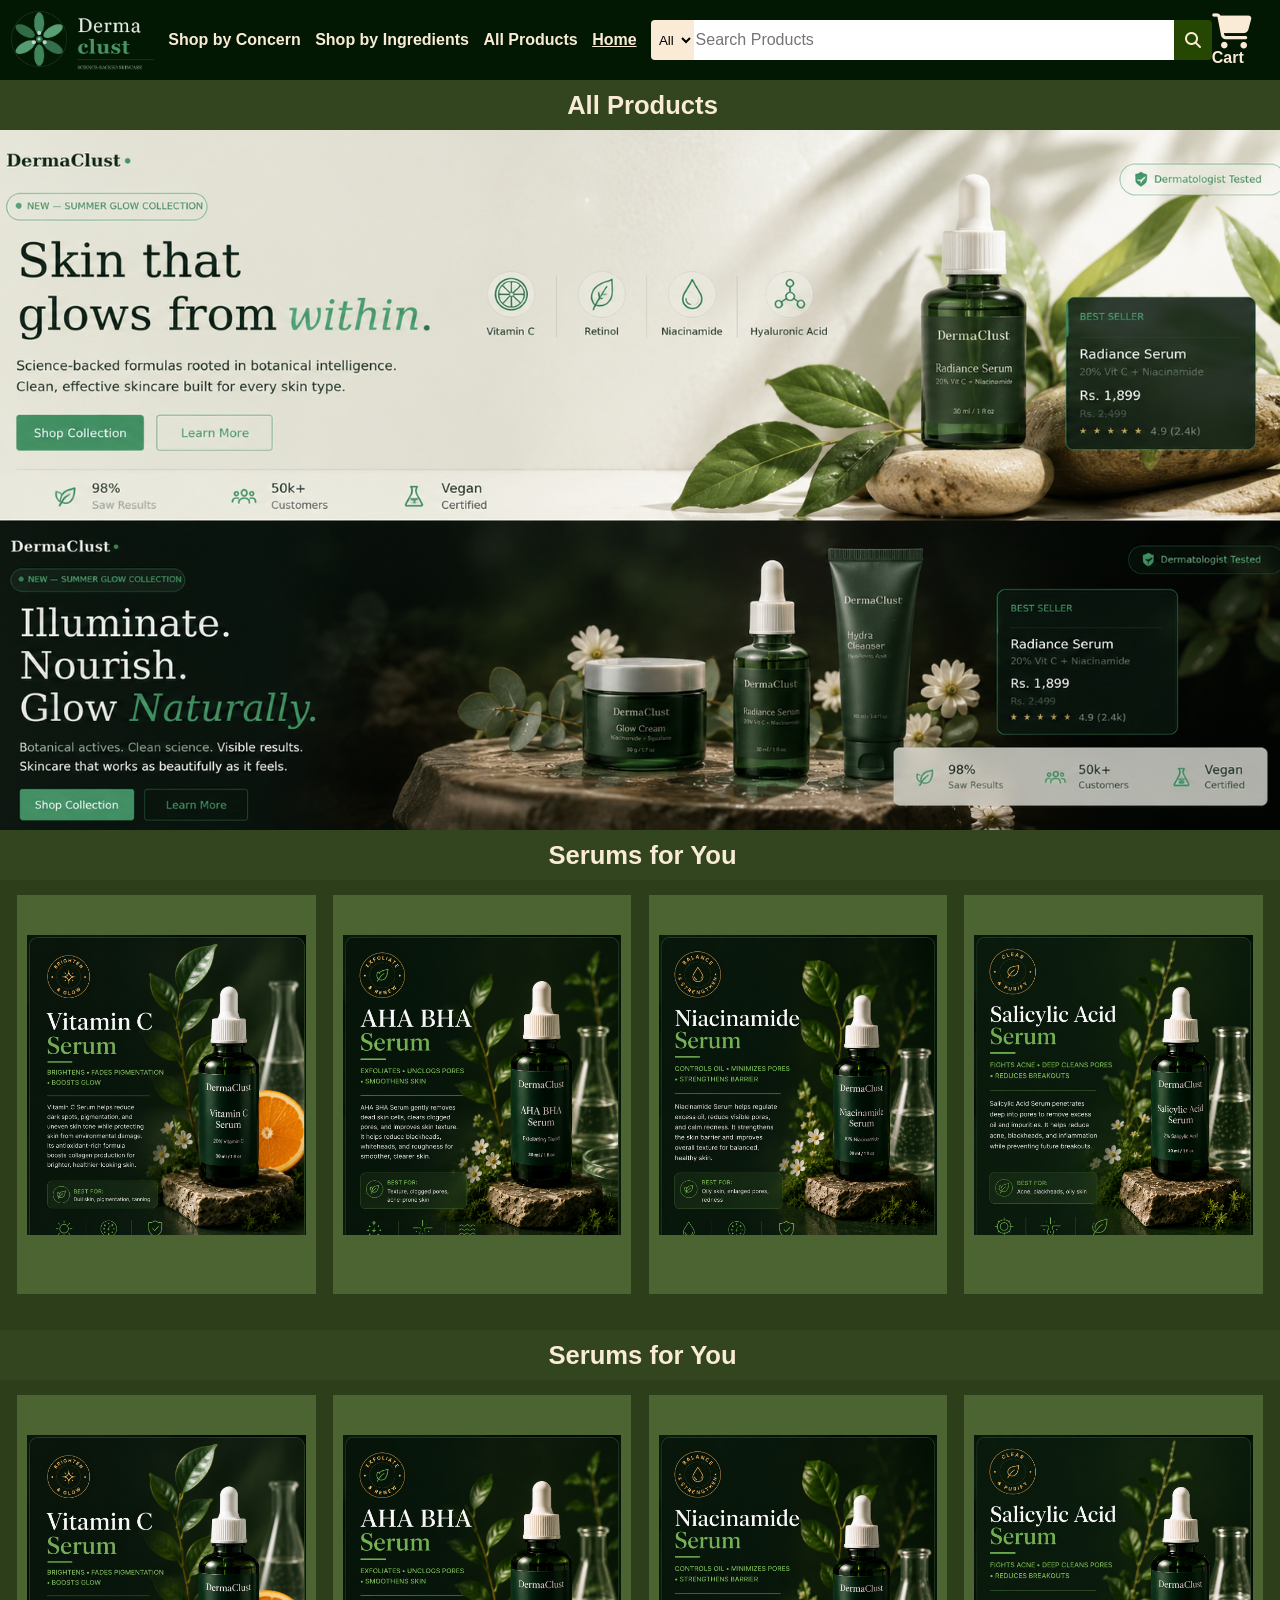
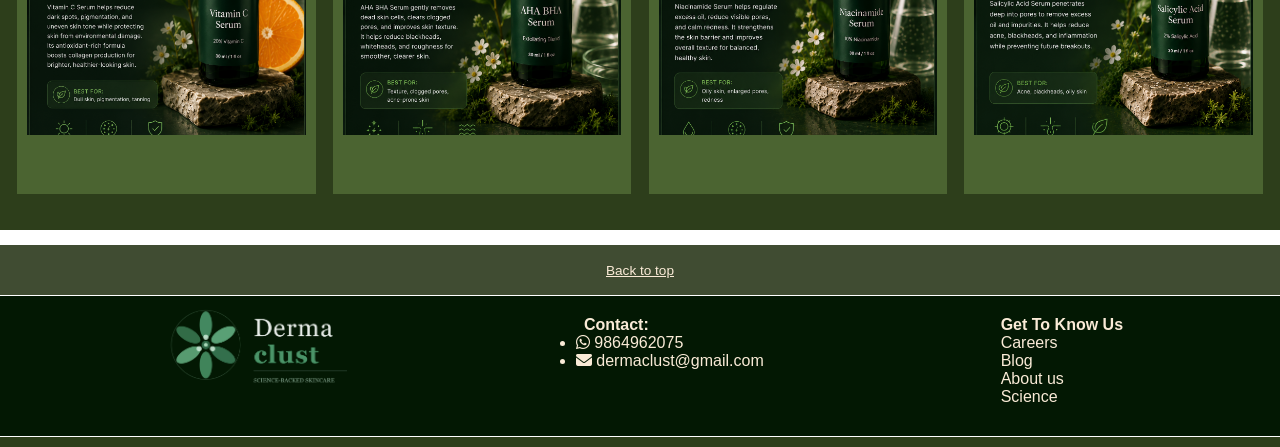
==== description.html @ 1fc8013f "Add files via upload" ====
<!DOCTYPE html>
<html lang="en">

<head>
    <meta charset="UTF-8">
    <meta name="viewport" content="width=device-width, initial-scale=1.0">
    <title>Product Description</title>
    <link rel="stylesheet" href="https://cdnjs.cloudflare.com/ajax/libs/font-awesome/6.5.0/css/all.min.css">
    <link rel="stylesheet" href="style.css">
</head>

<body>
    <!--Header Section-->
    <header>
        <div class="navbar">
            <div class="nav-logo"></div>
            <div class="nav-tabs">
                <div class="shop-by-concern shop">
                    Shop by Concern
                </div>
                <div class="shop-by-ingredients shop">
                    Shop by Ingredients
                </div>
                <div class="all-products shop">
                    All Products
                </div>
                <div class="home shop">
                    <a href="index.html" style="color: antiquewhite;">Home</a>
                </div>
            </div>
            <div class="nav-search">
                <select class="search-select">
                    <option>All</option>
                </select>
                <input placeholder="Search Products" class="search-input">
                <div class="search-icon">
                    <i class="fa-solid fa-magnifying-glass"></i>
                </div>
            </div>
            <div class="cart-logo shop">
                <i class="fa-solid fa-cart-shopping"></i>
                Cart
            </div>
        </div>
    </header>
    <!--hero section-->
    <div class="sub-nav">
        <p>All Products</p>
    </div>
    <div class="hero-sec">
        <div class="hero-wrapper">
            <img src="Banner1.png">
            <img src="Banner2.png">
            <img src="Banner3.png">
        </div>
    </div>
    <!--Product Description Section-->
        <!--SERUMS-->
    <div class="sub-nav">
        <p>Serums for You</p>
    </div>
    <div class="concerns">
        <div class="acne box">
            <div class="box-content">
                <div class="box-image" style="background-image: url(vit\ c.png) ;"></div>
            </div>
        </div>
        <div class="acne-marks box">
            <div class="box-content">
                <div class="box-image" style="background-image: url(aha.png) ;"></div>
            </div>
        </div>
        <div class="pores box">
            <div class="box-content">
                <div class="box-image" style="background-image: url(nia.png) ;"></div>
            </div>
        </div>
        <div class="pigmentation box">
            <div class="box-content">
                <div class="box-image" style="background-image: url(sali.png) ;"></div>
            </div>
        </div>
    </div>

    <!--Cleansers For You-->
    <div class="sub-nav">
        <p>Serums for You</p>
    </div>
    <div class="concerns">
        <div class="acne box">
            <div class="box-content">
                <div class="box-image" style="background-image: url(vit\ c.png) ;"></div>
            </div>
        </div>
        <div class="acne-marks box">
            <div class="box-content">
                <div class="box-image" style="background-image: url(aha.png) ;"></div>
            </div>
        </div>
        <div class="pores box">
            <div class="box-content">
                <div class="box-image" style="background-image: url(nia.png) ;"></div>
            </div>
        </div>
        <div class="pigmentation box">
            <div class="box-content">
                <div class="box-image" style="background-image: url(sali.png) ;"></div>
            </div>
        </div>
    </div>

    <!--Footer Section-->
    <footer>
        <div class="foot-panel1 shop">
            <a href="description.html" style="color: antiquewhite;">Back to top</a>
        </div>
        <div class="foot-panel2">
            <div class="foot-logo"></div>
            <div class="foot-contact">
                <ul>
                    <p>Contact:</p>
                    <li><i class="fa-brands fa-whatsapp"></i> 9864962075</li>
                    <li><i class="fa-solid fa-envelope"></i> dermaclust@gmail.com</li>
                </ul>
            </div>
            <div class="foot-get-to-know-us">
                <ul>
                    <p>Get To Know Us</p>
                    <a>Careers</a>
                    <a>Blog</a>
                    <a>About us</a>
                    <a>Science</a>
                </ul>
            </div>
        </div>
        <div class="foot-panel3"></div>
    </footer>

    <script src="script.js"></script>

</body>

</html>
---- style.css ----
*{
    margin:0;
    font-family: Arial, Helvetica, sans-serif;
}

/*Navbar*/
.navbar{
    height: 80px;
    background-color: rgb(3, 24, 3);
    color:antiquewhite;
    display:flex;
    align-items: center;
    justify-content: space-evenly;
}

.nav-logo{
    background-image: url("dermaclust_logo.png");
    background-size: cover;
    height: 100%;
    width: 170px;
    align-items: center;
}

.nav-tabs{
    display:flex;
    justify-content: space-evenly;
    width: 550px;
    height: 40px;
    align-items: center;
    font-weight: 700;
}

.shop:hover{
   border: 3px solid rgb(185, 194, 176);
}

.nav-search{
    display: flex;
    justify-content: space-evenly;
    background-color: rgb(38, 71, 1);
    width:620px;
    height:40px;
    border-radius: 4px;
}

.nav-search:hover{
    border: 3px solid rgb(143, 176, 112);
}

.cart-logo{
    font-size: 1rem;
    font-weight: 700;
}

.cart-logo i{
    font-size: 35px;
    align-items: center;
}

.search-select{
    border-top-left-radius: 4px;
    border-bottom-left-radius: 4px;
    background-color: antiquewhite;
    width:50px;
    text-align: center;
    border: none;
}

.search-input{
    width:100%;
    font-size: 1rem;
    border:none;
}
.search-icon{
    width:45px;
    display: flex;
    justify-content: center;
    align-items: center;
}

/*Hero section*/

.sub-nav{
    height:50px;
    background-color: rgb(50, 69, 30);
    color: antiquewhite;
    display:flex;
    align-items: center;
    justify-content: center;
}

.sub-nav p{
    font-weight: 700;
    font-size: 1.6rem;
    margin-left: 5px;
}

.hero-wrapper{
    display:flex;
    overflow-x: auto;
    scroll-snap-type: x mandatory;
    width: 100%;
}

.hero-wrapper::-webkit-scrollbar{
    display: none;
}

.hero-wrapper img{
    width: 100%;
    min-width: 100%;
    height: 700px;
    object-fit: cover;
    scroll-snap-align: start;
}

/*Shop-Section*/
.shop-sec{
    height: 40px;
    background-color: rgb(41, 57, 24);
    color:antiquewhite;
    display:flex;
    align-items: center;
    justify-content: center;
    font-size: 1rem;
}

.concerns{
    background-color:rgb(45, 62, 27) ;
    height: 450px;
    flex-wrap: wrap;
    display: flex;
    justify-content: space-evenly;
}

.box{
   margin-top: 15px;
   border: 2px solid transparent;
   height: 350px;
   width: 23%;
   background-color: rgb(75, 100, 49);
   padding: 30px 0px 15px;
   margin-bottom: 15px;
}

.box:hover{
    border-color: rgb(114, 129, 98);
    border-width: 3px;
}

.box-image{
    background-size: cover;
    height: 300px;
    margin-top: 0.5rem;
    margin-bottom: 0.5rem;
    margin-left: 0.5rem;
    margin-right: 0.5rem;
    justify-content: center;
}

h2{
    margin-left: 0.5rem;
}

/*Footer-Section*/
footer{
    margin-top: 15px;
}
.foot-panel1{
    height: 50px;
    background-color: rgb(64, 76, 50);
    color:antiquewhite;
    display: flex;
    justify-content: center;
    align-items: center;
    font-size: 0.85rem;
}

.foot-panel2{
    height:140px;
    background-color: rgb(3, 24, 3);
    display: flex;
    border-top: 0.5px solid white;
    justify-content: space-evenly;
}

.foot-panel3{
    height: 10px;
    background-color: rgb(45, 62, 27);
    color: antiquewhite;
    border-top: 0.5px solid white;
}

.foot-contact{
    margin-top: 20px;
}

.foot-get-to-know-us{
    margin-top: 20px;
    display: flex;
    flex-direction: column;
}

.foot-logo{
    background-image: url("dermaclust_logo.png");
    background-size: cover;
    height: 100px;
    width: 190px;
    align-items: center;
}

ul p{
    color: antiquewhite;
    margin-left: 0.5rem;
    font-weight: 700;
}

ul a{
    display: flex;
    flex-direction: column;
    margin-left: 0.5rem;
}

ul{
    color: antiquewhite;
    margin-left: 2rem;
}

/*MEDIA QUERIES*/

/*TABLET*/
@media screen and (max-width: 1024px){
    .navbar{
        flex-wrap: wrap;
        height: auto;
        padding: 10px;
        gap: 10px;
    }

    .nav-logo{
        width: 140px;
        height: 60px;
    }

    .nav-search{
        width: 90%;
    }

    .nav-tabs{
        width:90%
    }

    .hero-wrapper img{
        height: 500px;
    }
}

/*PHONES*/
@media screen and (max-width: 768px){
    .navbar{
        flex-direction: column;
        height: auto;
        padding: 15px;
    }

    .nav-logo{
        width: 140px;
        height: 60px;
    }

    .nav-tabs{
        flex-direction: column;
        width:100%;
        height: auto;
        gap: 10px;
    }

    .nav-search{
        width: 100%;
        height: 35px;
    }

    .search-select{
        width: 40px;
    }

    .hero-wrapper img{
        height: 300px;
    }

    .cart-logo{
        font-size:0.9rem;
    }

    .cart-logo i{
        font-size: 25px;
    }
}
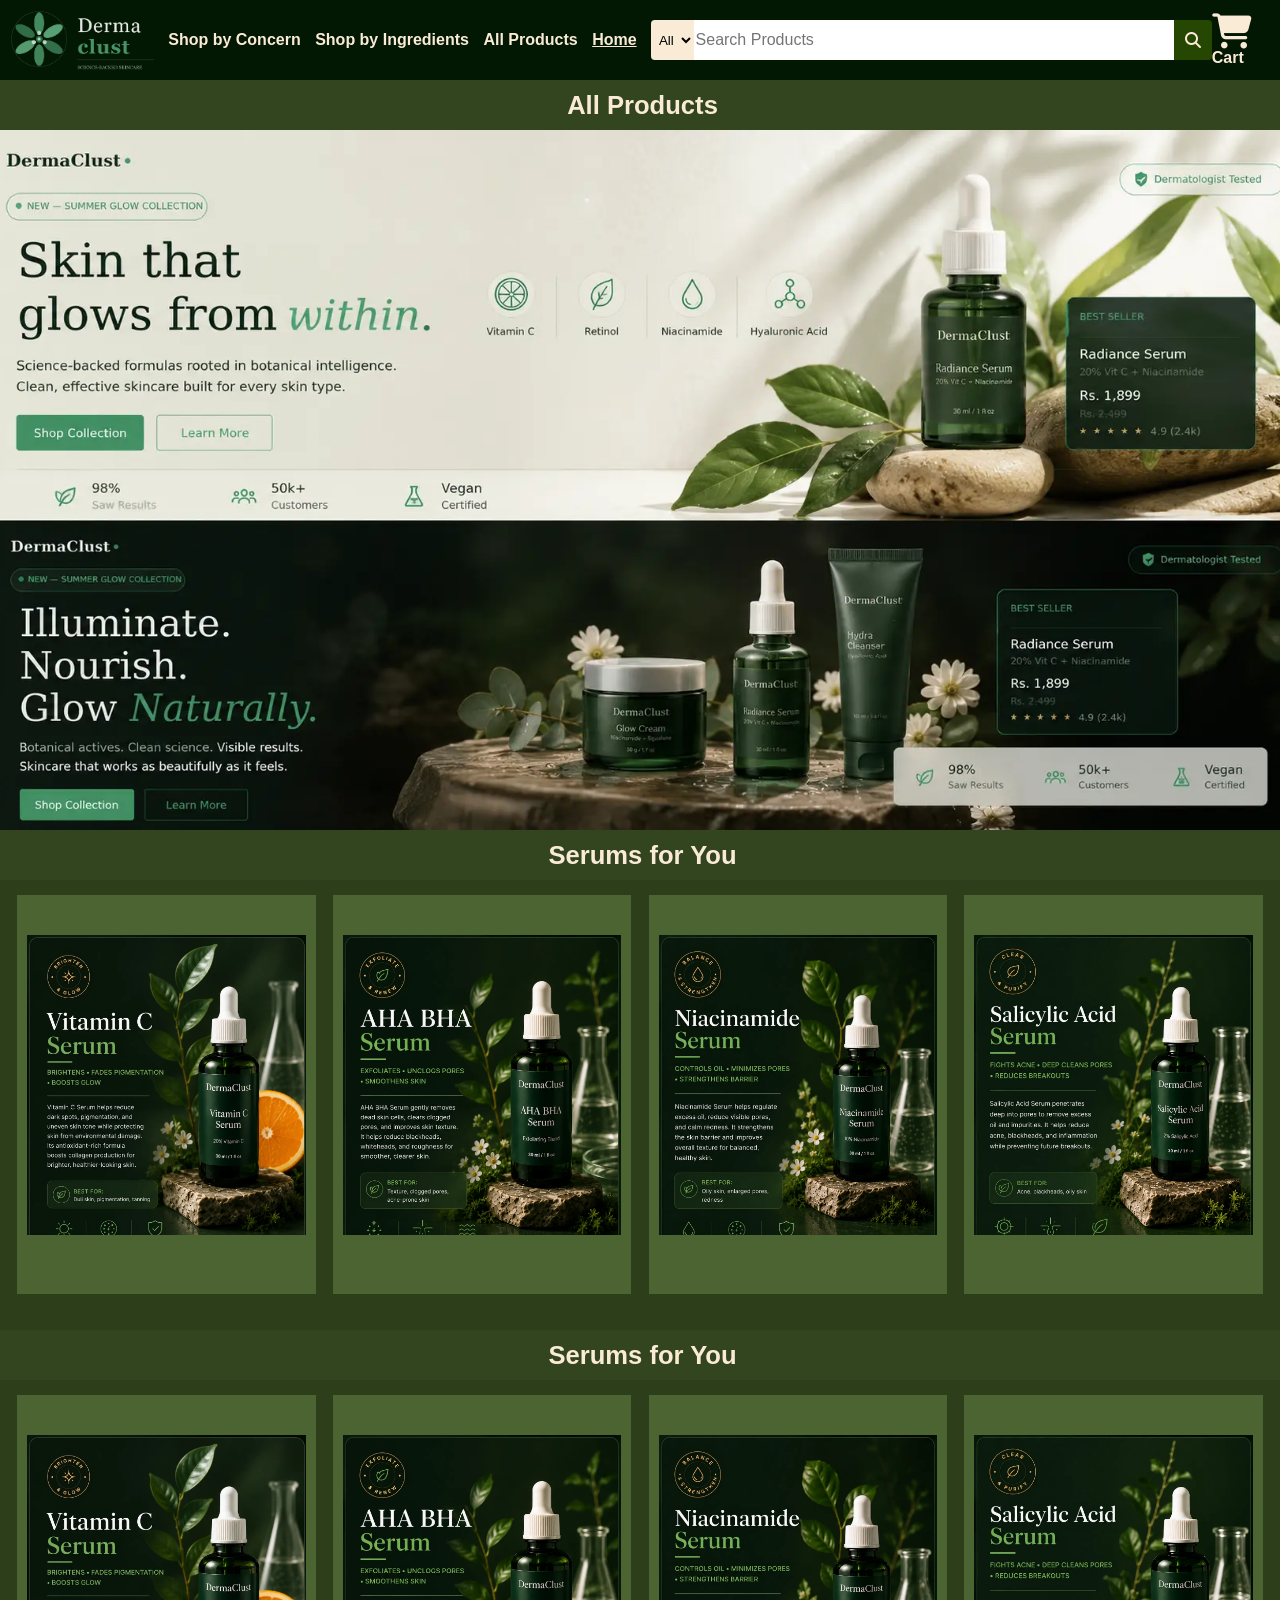
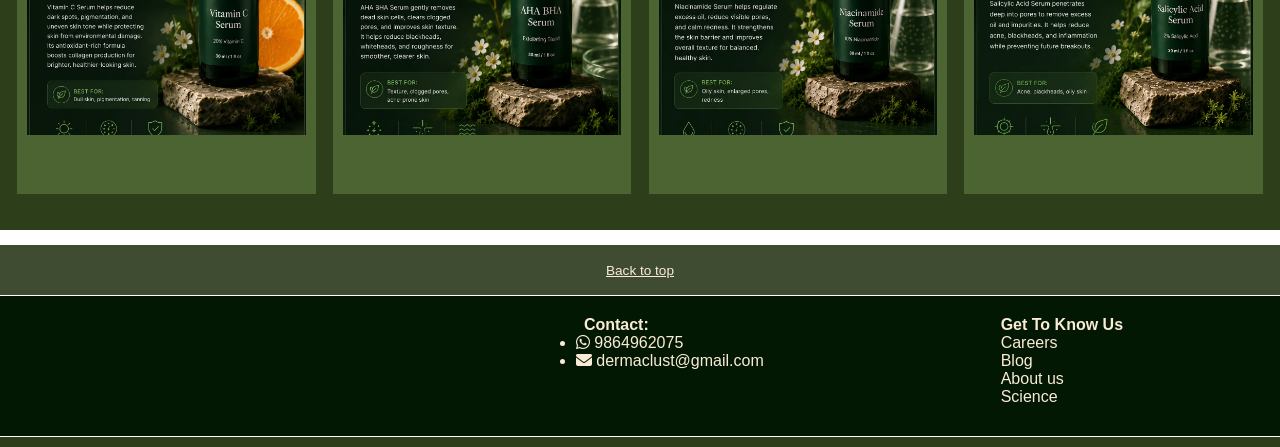
==== commit 0e875770: "Optimized files" ====
--- a/description.html
+++ b/description.html
@@ -49,9 +49,9 @@
     </div>
     <div class="hero-sec">
         <div class="hero-wrapper">
-            <img src="Banner1.png">
-            <img src="Banner2.png">
-            <img src="Banner3.png">
+            <img src="Banner1.webp">
+            <img src="Banner2.webp">
+            <img src="Banner3.webp">
         </div>
     </div>
     <!--Product Description Section-->
@@ -62,22 +62,22 @@
     <div class="concerns">
         <div class="acne box">
             <div class="box-content">
-                <div class="box-image" style="background-image: url(vit\ c.png) ;"></div>
+                <div class="box-image" style="background-image: url(vit\ c.webp) ;"></div>
             </div>
         </div>
         <div class="acne-marks box">
             <div class="box-content">
-                <div class="box-image" style="background-image: url(aha.png) ;"></div>
+                <div class="box-image" style="background-image: url(aha.webp) ;"></div>
             </div>
         </div>
         <div class="pores box">
             <div class="box-content">
-                <div class="box-image" style="background-image: url(nia.png) ;"></div>
+                <div class="box-image" style="background-image: url(nia.webp) ;"></div>
             </div>
         </div>
         <div class="pigmentation box">
             <div class="box-content">
-                <div class="box-image" style="background-image: url(sali.png) ;"></div>
+                <div class="box-image" style="background-image: url(sali.webp) ;"></div>
             </div>
         </div>
     </div>
@@ -89,22 +89,22 @@
     <div class="concerns">
         <div class="acne box">
             <div class="box-content">
-                <div class="box-image" style="background-image: url(vit\ c.png) ;"></div>
+                <div class="box-image" style="background-image: url(vit\ c.webp) ;"></div>
             </div>
         </div>
         <div class="acne-marks box">
             <div class="box-content">
-                <div class="box-image" style="background-image: url(aha.png) ;"></div>
+                <div class="box-image" style="background-image: url(aha.webp) ;"></div>
             </div>
         </div>
         <div class="pores box">
             <div class="box-content">
-                <div class="box-image" style="background-image: url(nia.png) ;"></div>
+                <div class="box-image" style="background-image: url(nia.webp) ;"></div>
             </div>
         </div>
         <div class="pigmentation box">
             <div class="box-content">
-                <div class="box-image" style="background-image: url(sali.png) ;"></div>
+                <div class="box-image" style="background-image: url(sali.webp) ;"></div>
             </div>
         </div>
     </div>
--- a/style.css
+++ b/style.css
@@ -14,7 +14,7 @@
 }
 
 .nav-logo{
-    background-image: url("dermaclust_logo.png");
+    background-image: url("dermaclust_logo.webp");
     background-size: cover;
     height: 100%;
     width: 170px;
